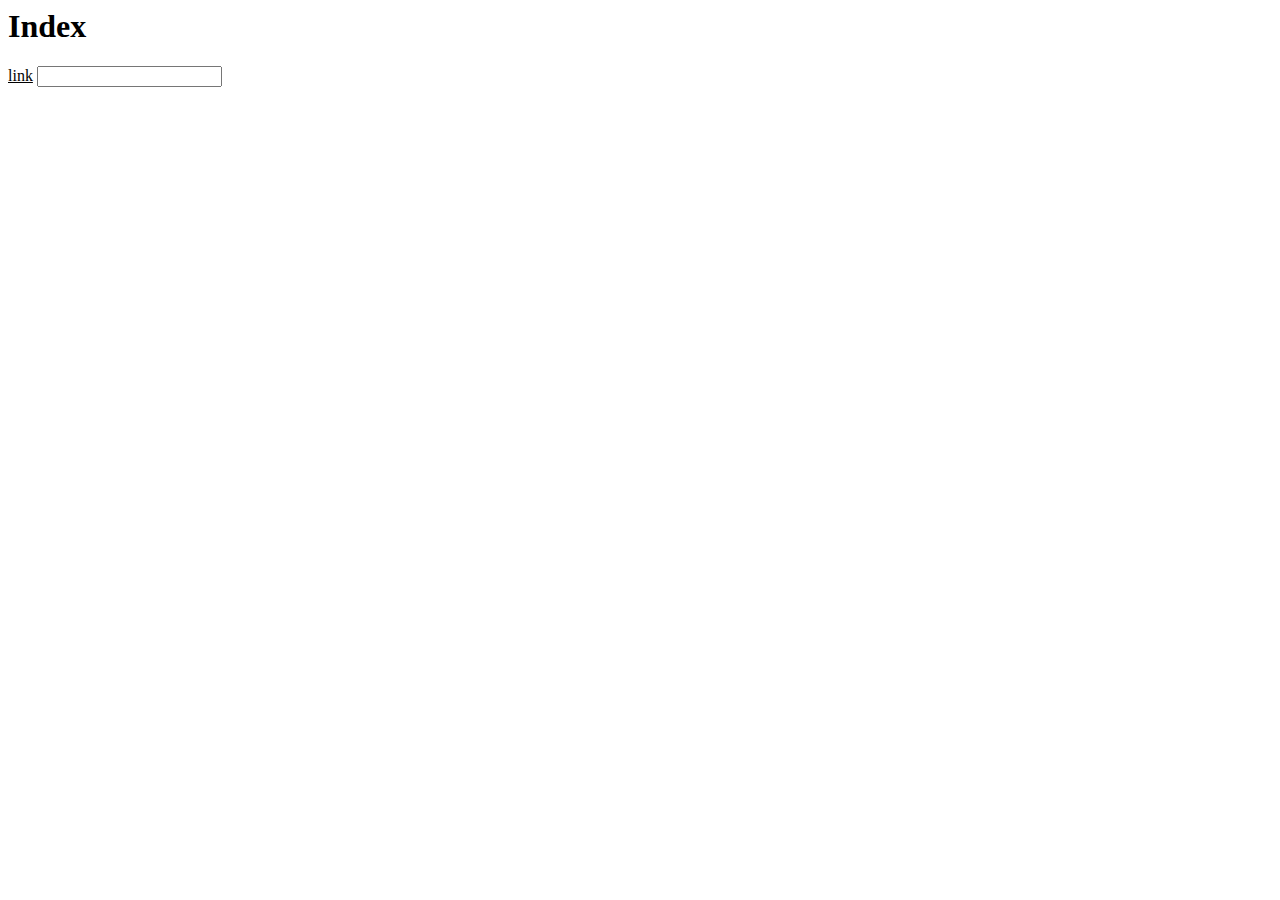
==== index.html @ dcf08128 "first commit" ====
<html lang="ja">
    <head>
     <style>
         a:link {
             color:black;
         }
         
         a:visited {
             color:blue;
         }
         
         a:active {
             background-color: red;
         }
         
         input:focus {
             background-color: green;
         }
         
     </style>
    </head>
    <body>
        <h1>Index</h1>
        <a href="hoge.html">link</a>
        <input type="text"/>
    </body>

</html>
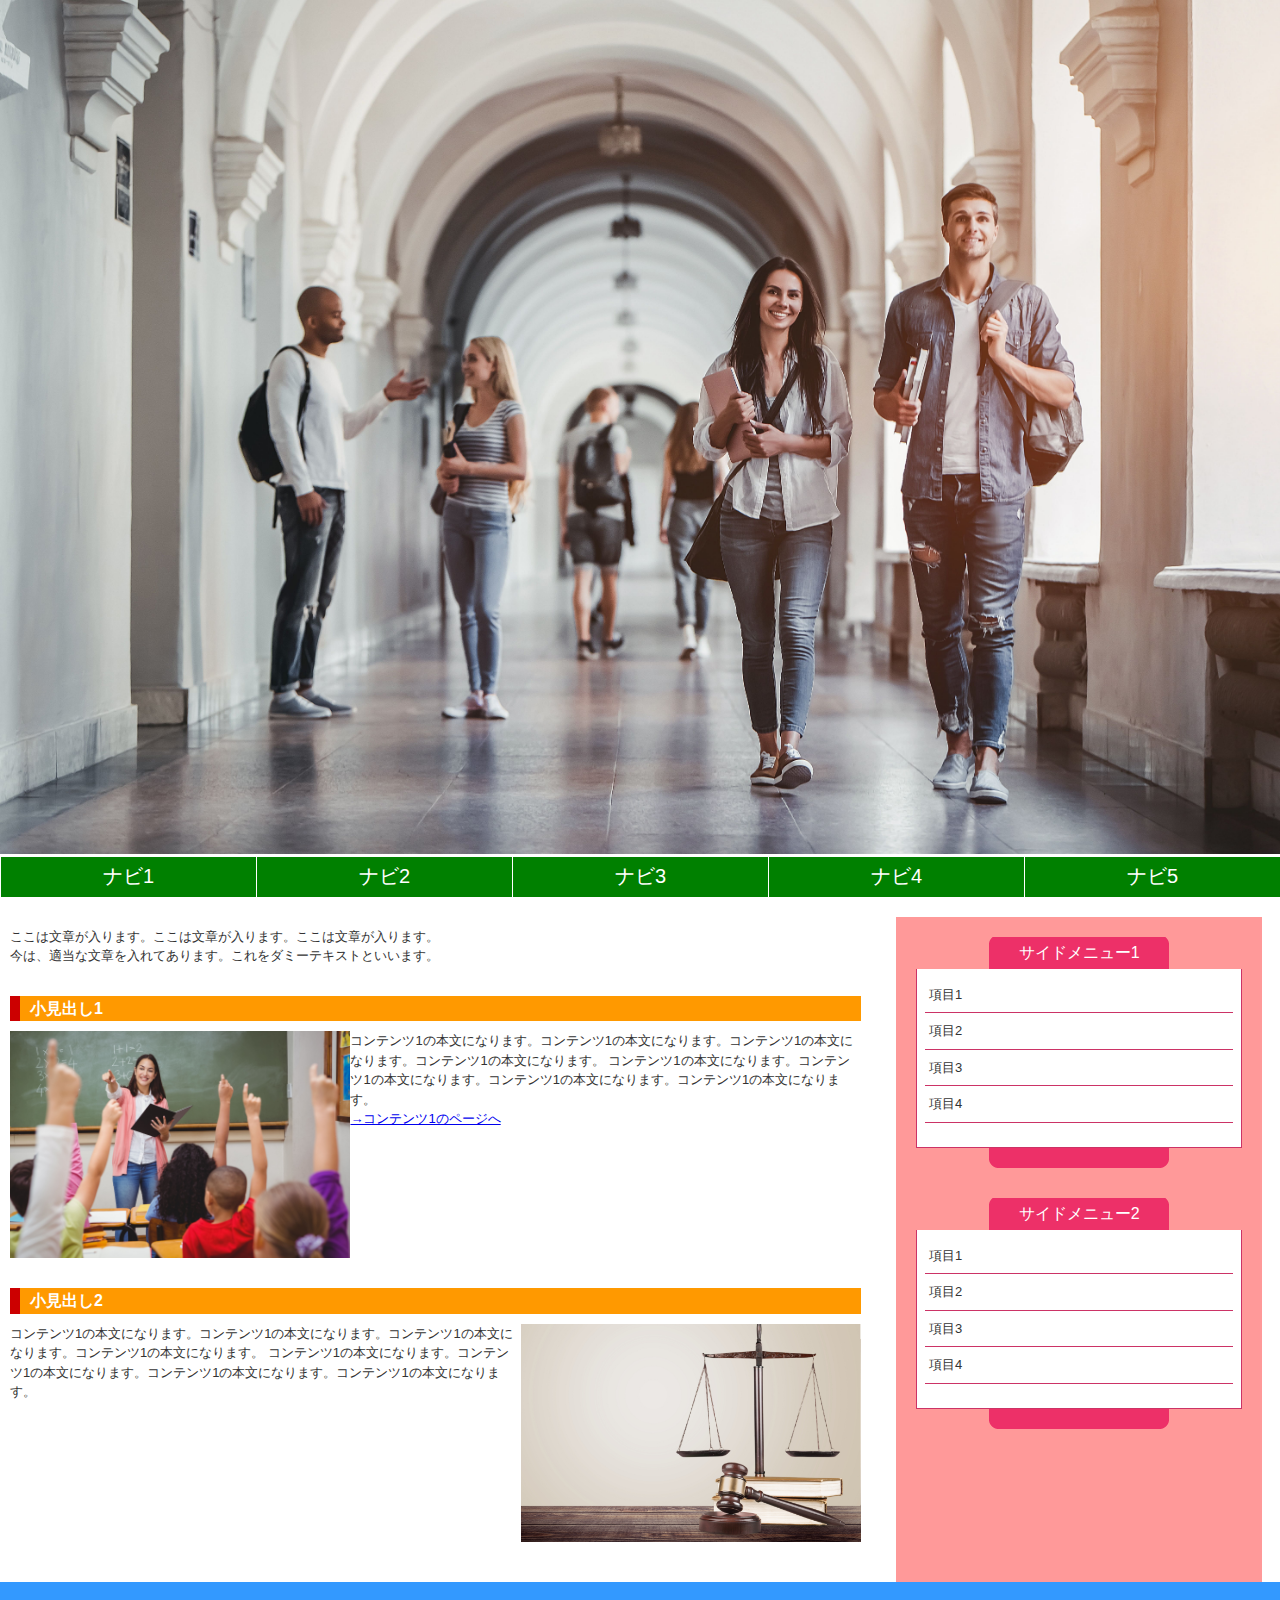
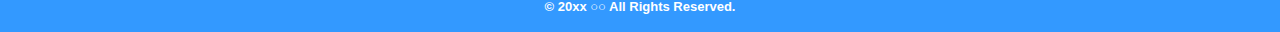
==== commit 92c058ed: "Rename a file 'index.html'" ====
--- a/index.html
+++ b/index.html
@@ -1,28 +1,75 @@
+<!DOCTYPE html>
 <html lang="ja">
     <head>
-     <style>
-         a:link {
-             color:black;
-         }
-         
-         a:visited {
-             color:blue;
-         }
-         
-         a:active {
-             background-color: red;
-         }
-         
-         input:focus {
-             background-color: green;
-         }
-         
-     </style>
+        <meta charset="UTF-8">
+        <title>HTML/CSSの学習</title>
+        <link rel="stylesheet" href="stylesheet.css">
     </head>
     <body>
-        <h1>Index</h1>
-        <a href="hoge.html">link</a>
-        <input type="text"/>
+      <div id="header">
+        <h1><a href="index.html"><img id="corridor" src="images/corridor.jpg" alt="大学の廊下" /></a></h1>
+      </div>
+      <div id="wrapper">
+        <div id="nav">
+          <ul>
+              <li><a href="home.html">ナビ1</a></li>
+              <li><a href="＃">ナビ2</a></li>
+              <li><a href="＃">ナビ3</a></li>
+              <li><a href="＃">ナビ4</a></li>
+              <li><a href="＃">ナビ5</a></li>
+          </ul>
+        </div>
+         <div id="container">
+           <div id="main">
+             <div class="post">
+               <p>ここは文章が入ります。ここは文章が入ります。ここは文章が入ります。<br/>今は、適当な文章を入れてあります。これをダミーテキストといいます。</p>
+             </div>
+             <div class="post clearfix">
+                <h2>小見出し1</h2>
+                <img class="left" src="images/classroom.jpg" alt="授業風景"/>
+                <p>
+                    コンテンツ1の本文になります。コンテンツ1の本文になります。コンテンツ1の本文になります。コンテンツ1の本文になります。
+                    コンテンツ1の本文になります。コンテンツ1の本文になります。コンテンツ1の本文になります。コンテンツ1の本文になります。
+                </p>
+                <p><a href="#">→コンテンツ1のページへ</a></p>
+             </div>
+             <div class="post clearfix">
+                <h2>小見出し2</h2>
+                <img class="right" src="images/scale.jpg" alt="天秤"/>
+                <p>
+                    コンテンツ1の本文になります。コンテンツ1の本文になります。コンテンツ1の本文になります。コンテンツ1の本文になります。
+                    コンテンツ1の本文になります。コンテンツ1の本文になります。コンテンツ1の本文になります。コンテンツ1の本文になります。
+                </p>
+             </div>
+           </div>
+           <div id="side">
+                <div class="box">
+                   <h2>サイドメニュー1</h2>
+                  <div class="boxBody">
+                       <ul>
+                         <li>項目1</li>
+                         <li>項目2</li>
+                         <li>項目3</li>
+                         <li>項目4</li>
+                       </ul>
+                  </div>
+                  </div>
+                  <div class="box">
+                     <h2>サイドメニュー2</h2>
+                     <div class="boxBody">
+                         <ul>
+                             <li>項目1</li>
+                             <li>項目2</li>
+                             <li>項目3</li>
+                             <li>項目4</li>
+                         </ul>
+                      </div>
+                 </div>
+           </div>
+         </div>
+      </div>
+      <div id="footer">
+        <p>&copy; 20xx ○○ All Rights Reserved.</p>
+      </div>
     </body>
-
 </html>--- a/stylesheet.css
+++ b/stylesheet.css
@@ -0,0 +1,174 @@
+@charset "uft-8";
+
+body{
+  margin: 0;
+  padding: 0;
+  font-family: "ヒラギノ角ゴ　Pro W3","Hiragino Kaku Gothic Pro","メイリオ",Meiryo, Osaka, "ＭＳ Ｐゴシック", "MS PGothic", sans-serif;
+  color: #333;
+  font-size: 13px;
+  line-height: 150%;
+}
+
+/*----------------wrapper------------------*/
+#wrapper {
+    width:100%;
+    margin: auto;
+    padding: 0px;
+    border: 0px;
+    background-color: #FFF;
+    top: 1px;
+    position: relative;
+}
+/*----------------header------------------*/
+#header {
+  width: 100%;
+}
+#header h1 {
+  margin: 0;
+  padding: 0;
+}
+
+#corridor {
+  width: 100%;
+  height: auto;
+}
+/*----------------footer------------------*/
+#footer {
+  clear: both;
+  width: 100%;
+  padding: 3px 0 3px 0;
+  background-color: #39F;
+  color: #FFF;
+  font-weight: bold;
+  text-align: center;
+}
+/*----------------nav--------------------*/
+#navi {
+  width: 100%
+}
+#nav ul {
+  display: flex;
+  margin: 0;
+  padding: 0;
+}
+#nav ul li {
+  width: 20%;
+  list-style-type: none;
+  text-align: center;
+}
+#nav ul li a {
+  display: block;
+  height: 20px;
+  margin: 0;
+  padding: 10px;
+  color: #FFF;
+  font-size: 20px;
+  text-decoration: none;
+  background-color: green;
+   border-left: 1px solid white;
+}
+
+#nav ul li a:hover {
+  filter:  drop-shadow(10px 10px 20px black);
+}
+
+/*------------------container---------------*/
+#container {
+  width: 100%;
+  margin: auto;
+  padding-top: 20px;
+  clear: both;
+  display: grid;
+  grid-template-columns:70vw 30vw;
+}
+/*-------------------main--------------------*/
+#main {
+  width: 95%;
+  padding: 10px 30px 10px 10px;
+}
+#main h2 {
+  margin: 0 0 10px 0;
+  padding: 3px 10px 3px 10px;
+  color: #FFF;
+  font-size: 16px;
+  border-left: solid 10px #C00;
+  background-color: #F90;
+}
+#main p {
+  margin: 0;
+  padding: 0;
+}
+#main .post {
+  margin: 0 0 30px 0;
+}
+
+#main .post img.right {
+  margin: 0 0 0 8px;
+}
+
+.right {
+  float: right;
+  width: 40%;
+  height: auto;
+
+}
+.left {
+  float: left;
+  width: 40%;
+  height: auto;
+}
+
+/*-----------------clearfix-----------------*/
+.clearfix {
+  zoom: 1;
+}
+.clearfix:after {
+  content: "";
+  display: block;
+  clear: both;
+}
+
+/*-----------------side-----------------------*/
+#side {
+  width: 85%;
+  padding: 20px;
+  background-color: #F99;
+}
+#side .box {
+  margin: 0 auto 30px auto;
+  padding: 0 0 20px 0;
+  background: url(images/side_box.png) bottom no-repeat;
+}
+#side .box h2 {
+  margin: 0;
+  padding:  8px;
+  text-align: center;
+  color: #fff;
+  font-size: 16px;
+  line-height: 16px;
+  font-weight: normal;
+  background: url(images/side_box_h2.png) center no-repeat;
+}
+#side .box .boxBody {
+  padding: 8px;
+  border-right: solid 1px #C36;
+  border-bottom: solid 1px #C36;
+  border-left:  solid 1px #C36;
+  background:  #fff;
+}
+#side .box .boxBody ul {
+  margin: 0 0 16px 0;
+  padding: 0;
+}
+#side .box .boxBody ul li {
+  padding: 8px 0 8px 4px;
+  list-style: none;
+  border-bottom:  solid 1px #C36;
+}
+
+#side .box .boxBody ul li:hover {
+  padding:  8px 0 8px 4px;
+  list-style: none;
+  border-bottom: solid 1px #C36;
+  box-shadow: 0px 4px 4px rgba(0.2, 1, 0.5, 0.3);
+}